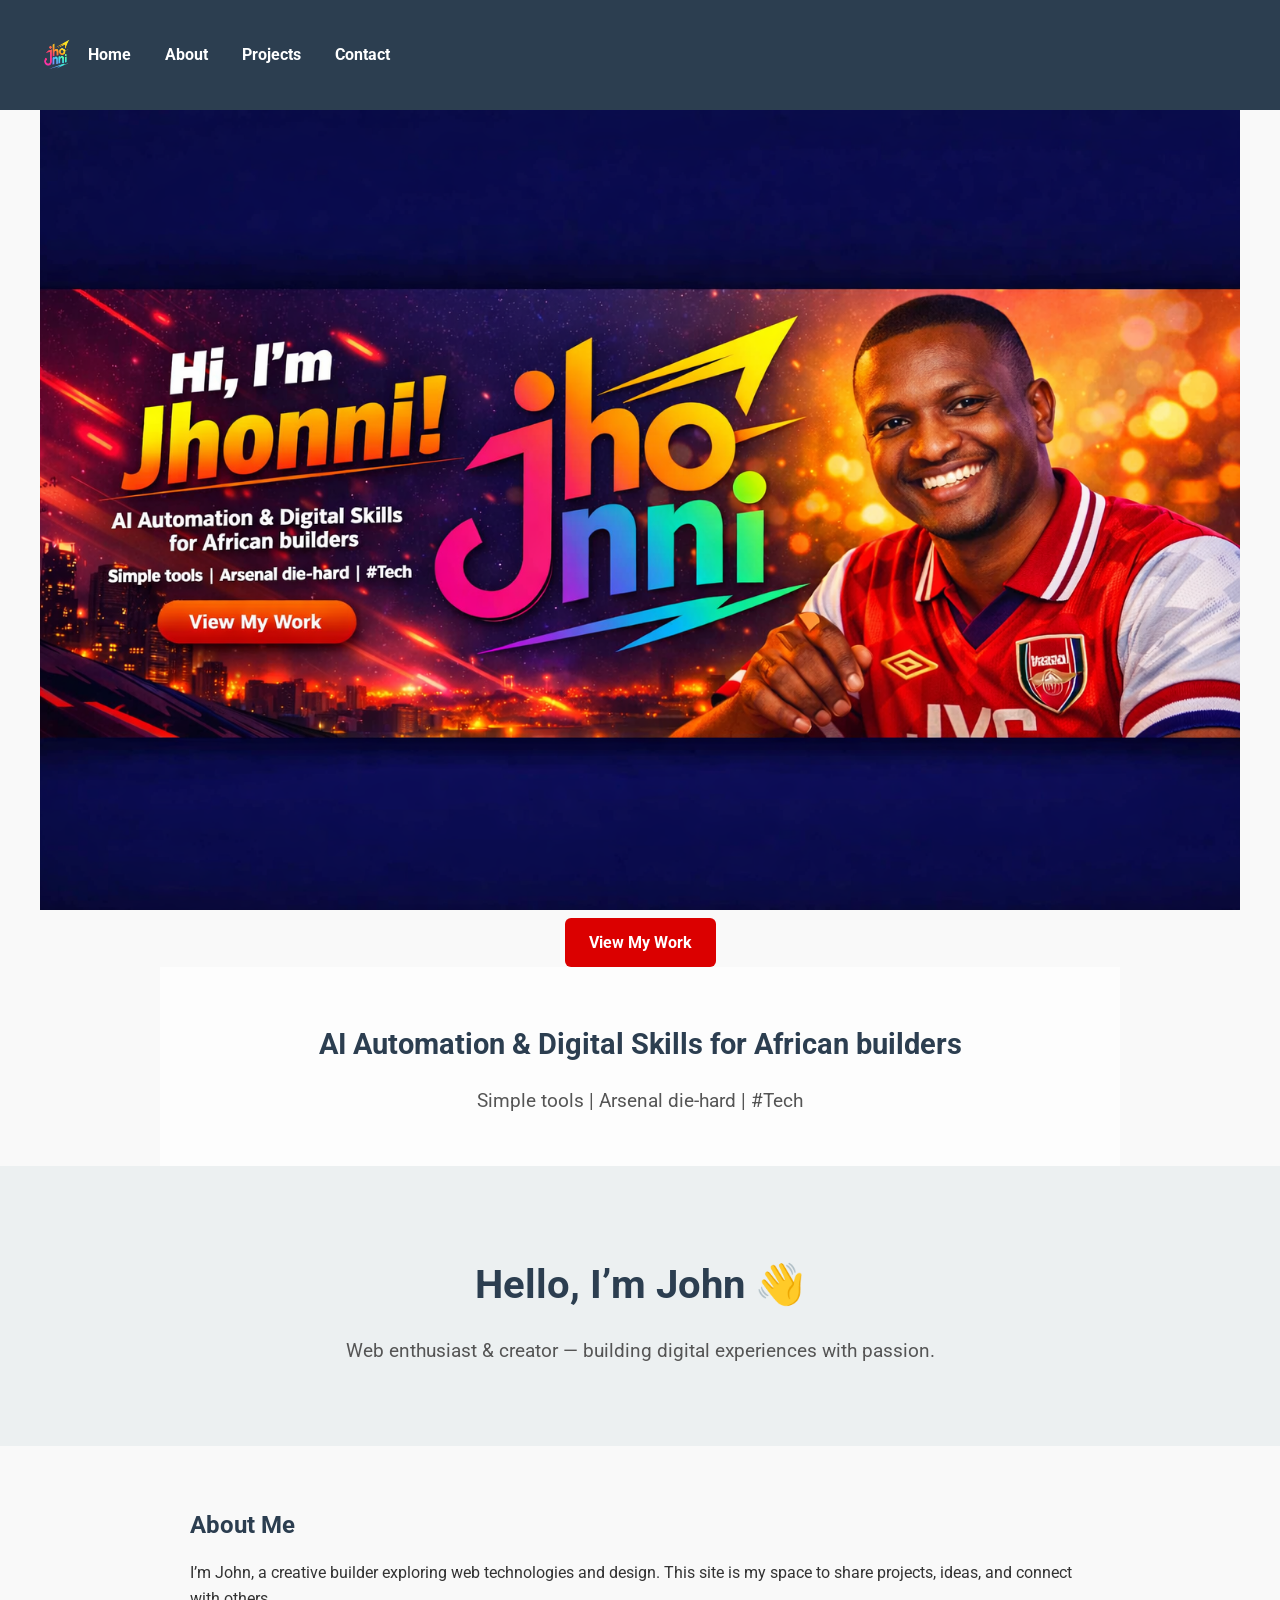
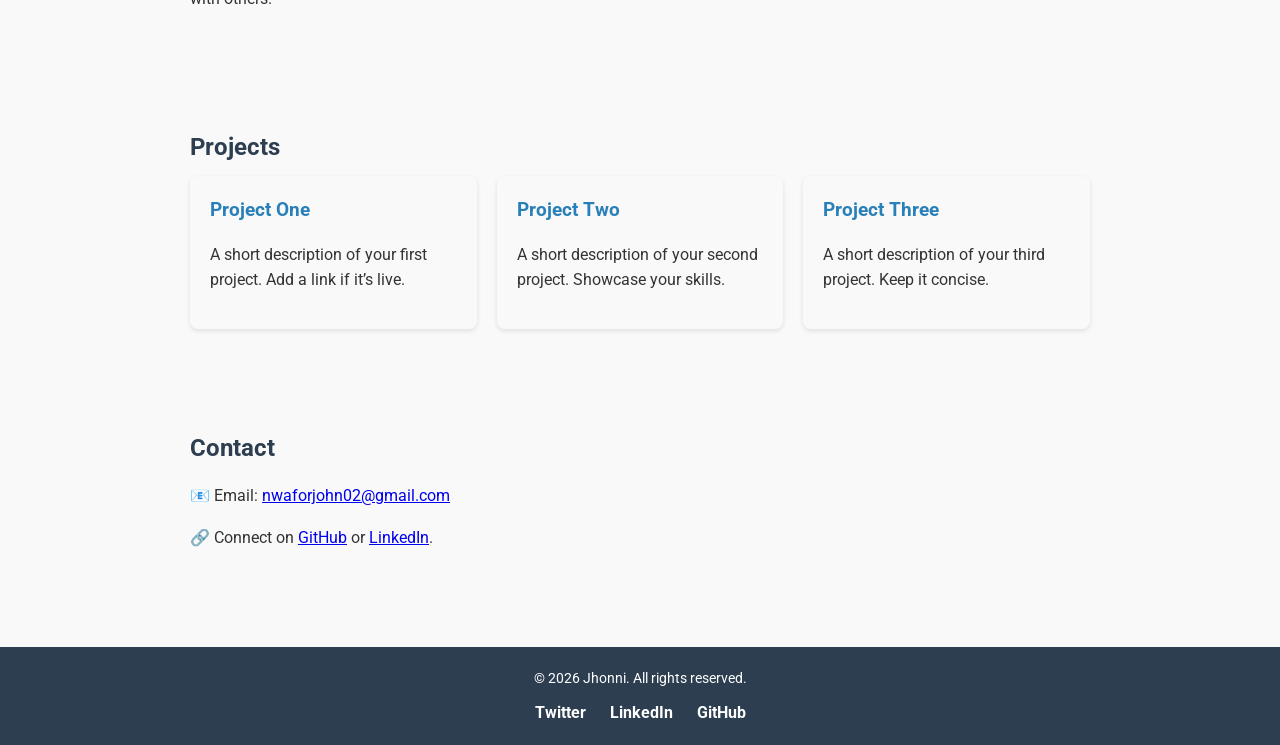
==== index.html @ ac03a9ad "Update GitHub link in footer" ====
<!DOCTYPE html>
<html lang="en">
<head>
  <link rel="stylesheet" href="style.css">
<link rel="icon" type="image/png" href="favicon.png">

  <meta charset="UTF-8">
  <meta name="description" content="John's personal portfolio showcasing projects, skills, and contact information.">
  <meta name="viewport" content="width=device-width, initial-scale=1.0">
  <title>John's Portfolio</title>
  <link href="https://fonts.googleapis.com/css2?family=Roboto:wght@400;700&display=swap" rel="stylesheet">
  <style>
    body { font-family: 'Roboto', sans-serif; margin:0; padding:0; line-height:1.6; }
    header { background:#2c3e50; color:#fff; padding:20px; text-align:center; }
    nav a { color:#fff; margin:0 15px; text-decoration:none; font-weight:bold; }
    .hero { padding:60px; text-align:center; background:#ecf0f1; }
    .hero h1 { font-size:2.5em; margin-bottom:10px; }
    section { padding:40px; max-width:900px; margin:auto; }
    .projects { display:grid; grid-template-columns:repeat(auto-fit,minmax(250px,1fr)); gap:20px; }
    .card { background:#f9f9f9; padding:20px; border-radius:8px; box-shadow:0 2px 5px rgba(0,0,0,0.1); }
    footer { background:#2c3e50; color:#fff; text-align:center; padding:20px; margin-top:40px; }
  </style>
</head>
<body>
  <header>
    <div style="display:flex; align-items:center; justify-content:space-between; padding:10px 20px;">
    <img src="logo1.png" alt="John's Logo" style="height:50px;">
    <nav>
      <a href="index.html">Home</a>
      <a href="about.html">About</a>
      <a href="projects.html">Projects</a>
      <a href="contact.html">Contact</a>
    </nav>
  </div>
  </header>
<div style="text-align:center;">
  <img src="hero-banner2.png" alt="Jhonni Hero Banner" style="width:100%; max-width:1200px;">
  <a href="projects.html" class="hero-banner2-button">View My Work</a>

</div>
<section style="text-align:center; padding:30px; background:#fdfdfd;">
  <h2 style="font-size:1.8em; color:#2c3e50;">AI Automation & Digital Skills for African builders</h2>
  <p style="font-size:1.2em; color:#555;">Simple tools | Arsenal die-hard | #Tech</p>
</section>

  <div class="hero">
    <h1>Hello, I’m John 👋</h1>
    <p>Web enthusiast & creator — building digital experiences with passion.</p>
  </div>

  <section id="about">
    <h2>About Me</h2>
    <p>I’m John, a creative builder exploring web technologies and design. This site is my space to share projects, ideas, and connect with others.</p>
  </section>

  <section id="projects">
    <h2>Projects</h2>
    <div class="projects">
      <div class="card">
        <h3>Project One</h3>
        <p>A short description of your first project. Add a link if it’s live.</p>
      </div>
      <div class="card">
        <h3>Project Two</h3>
        <p>A short description of your second project. Showcase your skills.</p>
      </div>
      <div class="card">
        <h3>Project Three</h3>
        <p>A short description of your third project. Keep it concise.</p>
      </div>
    </div>
  </section>

  <section id="contact">
    <h2>Contact</h2>
    <p>📧 Email: <a href="mailto:nwaforjohn02@gmail.com">nwaforjohn02@gmail.com</a></p>
    <p>🔗 Connect on <a href="https://github.com/yourusername">GitHub</a> or <a href="https://linkedin.com/in/yourusername">LinkedIn</a>.</p>
  </section>

  <footer>
  <div class="footer-content">
    <p>© 2026 Jhonni. All rights reserved.</p>
    <div class="social-links">
      <a href="https://twitter.com/@deyoung166" target="_blank">Twitter</a>
      <a href="https://linkedin.com/in/yourhandle" target="_blank">LinkedIn</a>
      <a href="https://github.com/Johnny2275" target="_blank">GitHub</a>
    </div>
  </div>
</footer>
</body>
</html>
---- style.css ----
/* Global styles */
body {
  font-family: 'Roboto', sans-serif;
  margin: 0;
  padding: 0;
  line-height: 1.6;
  background: #fdfdfd;
  color: #333;
}

/* Color palette */
:root {
  --primary: #2c3e50;   /* Dark navy */
  --secondary: #2980b9; /* Accent blue */
  --light: #ecf0f1;     /* Light gray */
  --highlight: #e67e22; /* Orange accent */
}

/* Header & Navigation */
header {
  background: var(--primary);
  color: #fff;
  padding: 20px;
  text-align: center;
}
nav a {
  color: #fff;
  margin: 0 15px;
  text-decoration: none;
  font-weight: bold;
}
nav a:hover {
  color: var(--highlight);
}

/* Sections */
section {
  padding: 40px;
  max-width: 1000px;
  margin: auto;
}

/* Hero Section */
.hero {
  padding: 80px 20px;
  text-align: center;
  background: var(--light);
}
.hero h1 {
  font-size: 2.8em;
  margin-bottom: 15px;
  color: var(--primary);
}
.hero p {
  font-size: 1.2em;
  color: #555;
}

/* Projects Grid */
.projects {
  display: grid;
  grid-template-columns: repeat(auto-fit, minmax(280px, 1fr));
  gap: 20px;
}
.card {
  background: #fff;
  padding: 20px;
  border-radius: 8px;
  box-shadow: 0 4px 8px rgba(0,0,0,0.08);
  transition: transform 0.2s ease, box-shadow 0.2s ease;
}
.card:hover {
  transform: translateY(-5px);
  box-shadow: 0 6px 12px rgba(0,0,0,0.15);
}
.card h3 {
  margin-top: 0;
  color: var(--secondary);
}
.card a {
  color: var(--highlight);
  text-decoration: none;
  font-weight: bold;
}

/* Contact Form */
form {
  display: flex;
  flex-direction: column;
  gap: 15px;
}
input, textarea {
  padding: 12px;
  border: 1px solid #ccc;
  border-radius: 5px;
  font-size: 16px;
}
button {
  background: var(--secondary);
  color: #fff;
  padding: 12px;
  border: none;
  border-radius: 5px;
  font-size: 16px;
  cursor: pointer;
}
button:hover {
  background: var(--primary);
}

/* Footer */
footer {
  background: var(--primary);
  color: #fff;
  text-align: center;
  padding: 20px;
  margin-top: 40px;
}

/* Responsive tweaks */
@media (max-width: 768px) {
  nav a {
    display: block;
    margin: 10px 0;
  }
  .hero h1 {
    font-size: 2em;
  }
  section {
    padding: 20px;
  }
}
.hero-banner2-button {
  background-color: #db0000; /* Arsenal red */
  color: #fff;
  padding: 12px 24px;
  font-size: 1em;
  font-weight: bold;
  border: none;
  border-radius: 6px;
  text-decoration: none;
  display: inline-block;
  transition: background-color 0.3s ease, transform 0.2s ease;
}
/* General site background */
body {
  background-color: #f9f9f9; /* light neutral */
  font-family: 'Segoe UI', Arial, sans-serif;
  margin: 0;
  padding: 0;
}

/* Header navigation bar */
header {
  background-color: #db0000; /* Arsenal red */
  padding: 15px 30px;
  display: flex;
  align-items: center;
  justify-content: space-between;
}

header img {
  height: 50px;
}

header nav a {
  color: #fff;
  text-decoration: none;
  margin: 0 15px;
  font-weight: bold;
  transition: color 0.3s ease;
}

header nav a:hover {
  color: #ffd700; /* gold hover effect */
}

/* Headings */
h1, h2, h3 {
  color: #2c3e50; /* deep navy for contrast */
  margin-bottom: 10px;
}

/* Hero section */
.hero-banner {
  text-align: center;
  margin-bottom: 40px;
}

/* Arsenal-themed button */
.hero-banner-button {
  background-color: #db0000; /* Arsenal red */
  color: #fff;
  padding: 12px 24px;
  font-size: 1em;
  font-weight: bold;
  border: none;
  border-radius: 6px;
  text-decoration: none;
  display: inline-block;
  transition: background-color 0.3s ease, transform 0.2s ease;
}

.hero-banner-button:hover {
  background-color: #a80000;
  transform: scale(1.05);
}


.hero-banner2-button:hover {
  background-color: #a80000;
  transform: scale(1.05);
}
footer {
  background-color: #db0000; /* Arsenal red */
  color: #fff;
  text-align: center;
  padding: 20px 0;
  margin-top: 40px;
}

.footer-content p {
  margin: 0;
  font-size: 0.9em;
}

.social-links {
  margin-top: 10px;
}

.social-links a {
  color: #fff;
  text-decoration: none;
  margin: 0 10px;
  font-weight: bold;
  transition: color 0.3s ease;
}

.social-links a:hover {
  color: #ffd700; /* gold hover effect */
}
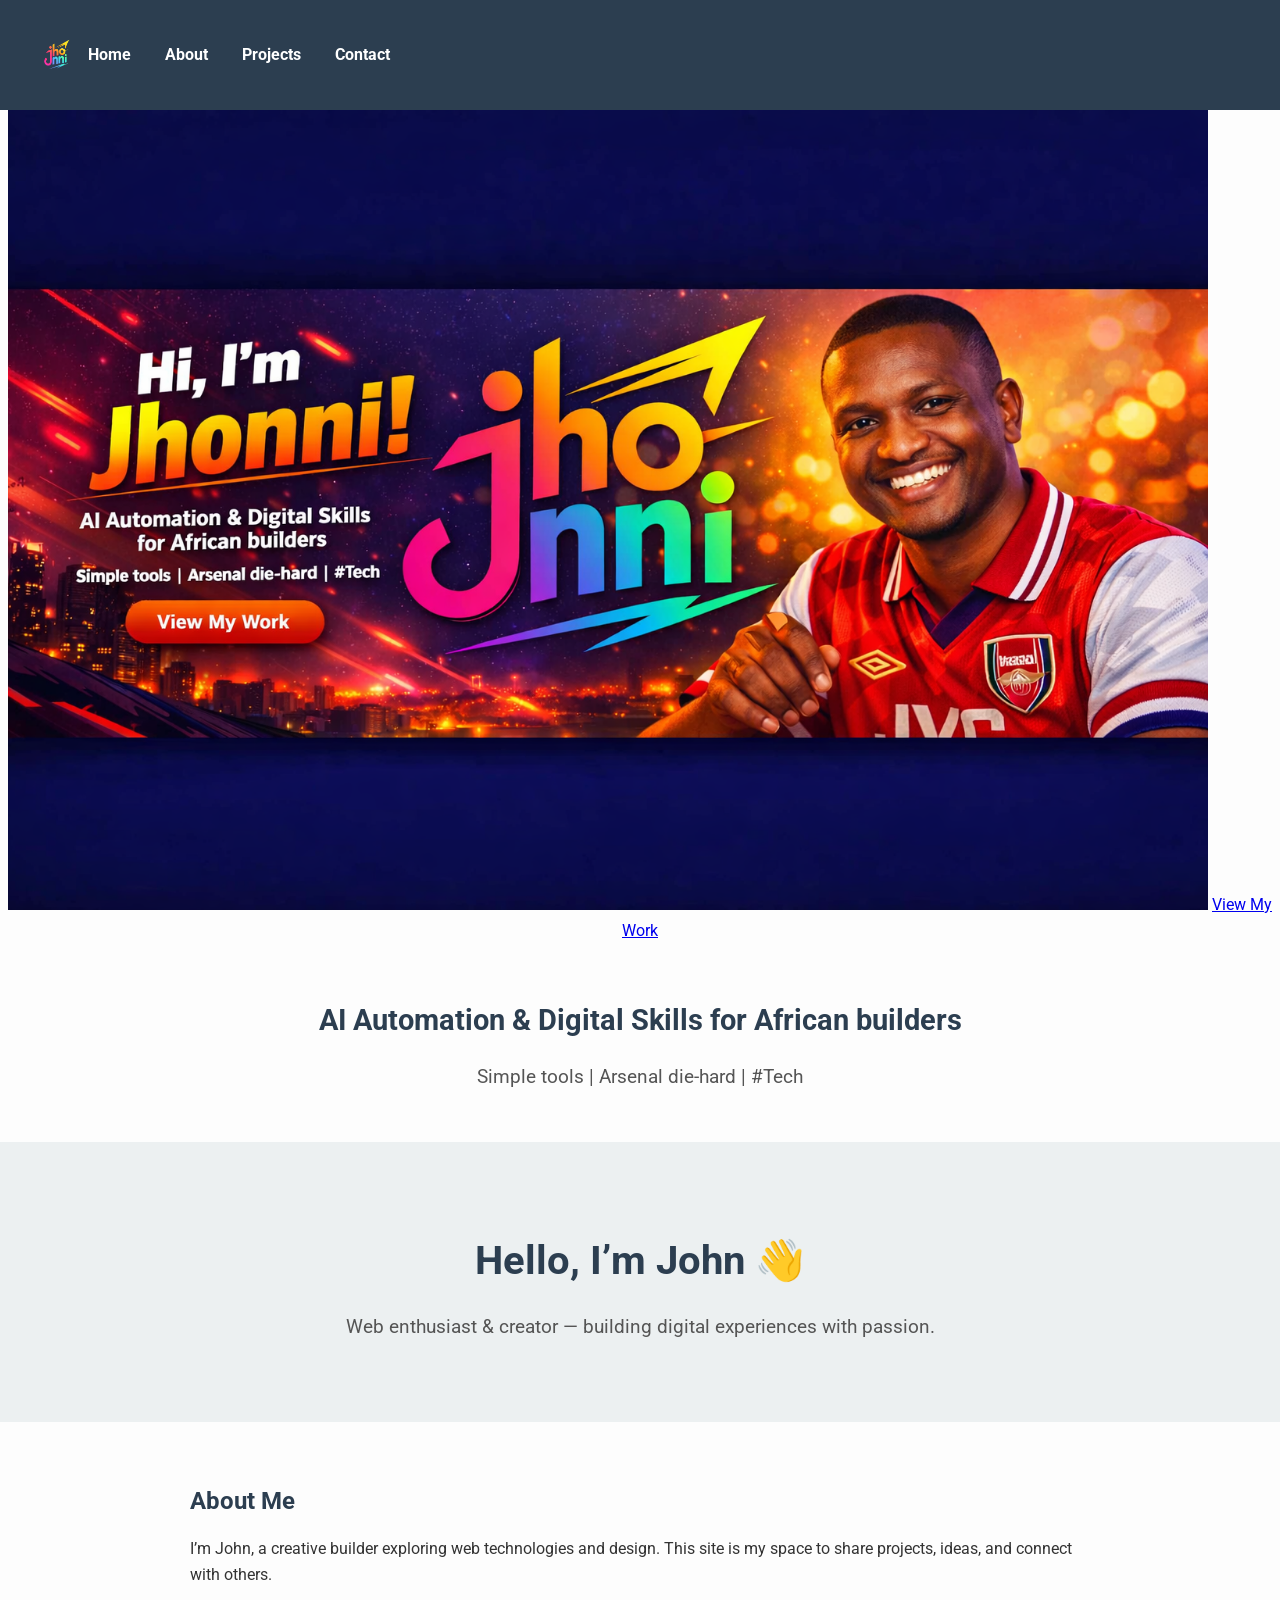
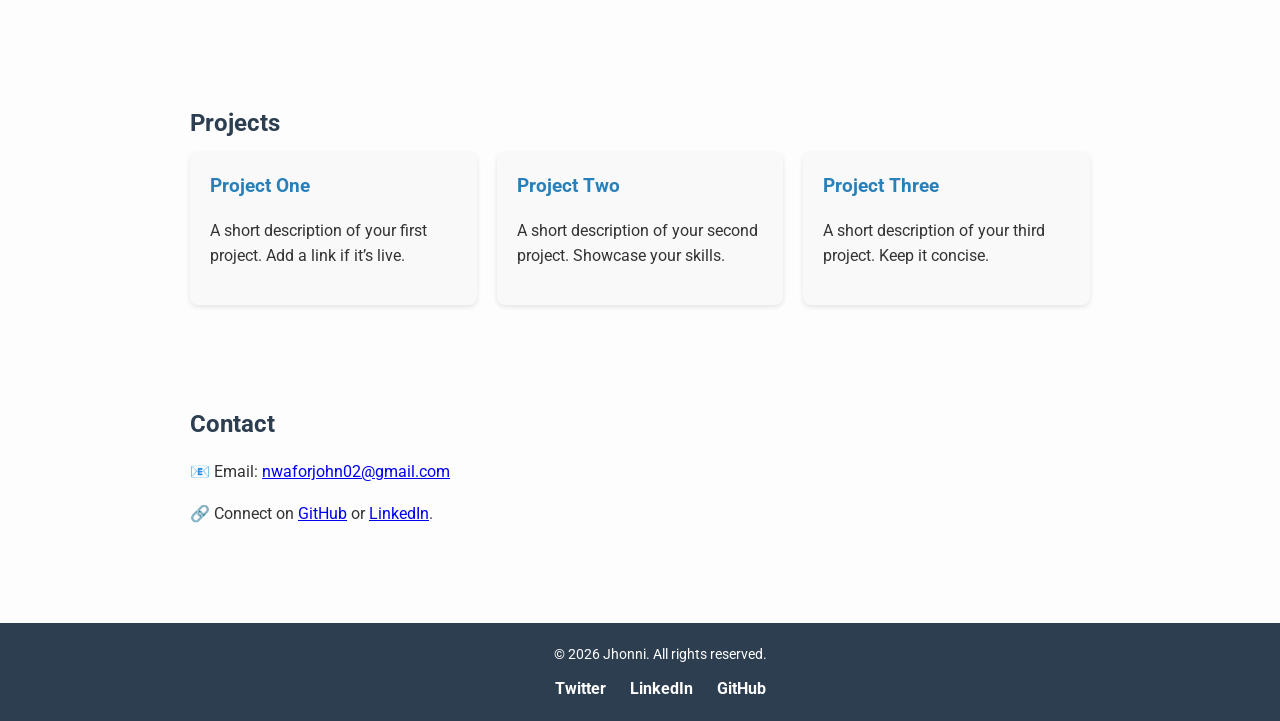
==== commit ffd35f68: "Update index.html" ====
--- a/index.html
+++ b/index.html
@@ -7,7 +7,7 @@
   <meta charset="UTF-8">
   <meta name="description" content="John's personal portfolio showcasing projects, skills, and contact information.">
   <meta name="viewport" content="width=device-width, initial-scale=1.0">
-  <title>John's Portfolio</title>
+  <title>Jhonnie's Space</title>
   <link href="https://fonts.googleapis.com/css2?family=Roboto:wght@400;700&display=swap" rel="stylesheet">
   <style>
     body { font-family: 'Roboto', sans-serif; margin:0; padding:0; line-height:1.6; }
@@ -32,6 +32,9 @@
       <a href="contact.html">Contact</a>
     </nav>
   </div>
+    
+    
+    
   </header>
 <div style="text-align:center;">
   <img src="hero-banner2.png" alt="Jhonni Hero Banner" style="width:100%; max-width:1200px;">
@@ -74,7 +77,7 @@
   <section id="contact">
     <h2>Contact</h2>
     <p>📧 Email: <a href="mailto:nwaforjohn02@gmail.com">nwaforjohn02@gmail.com</a></p>
-    <p>🔗 Connect on <a href="https://github.com/yourusername">GitHub</a> or <a href="https://linkedin.com/in/yourusername">LinkedIn</a>.</p>
+    <p>🔗 Connect on <a href="https://github.com/Johnny2275">GitHub</a> or <a href="https://linkedin.com/in/john-nwafor-359a31131">LinkedIn</a>.</p>
   </section>
 
   <footer>
@@ -82,7 +85,7 @@
     <p>© 2026 Jhonni. All rights reserved.</p>
     <div class="social-links">
       <a href="https://twitter.com/@deyoung166" target="_blank">Twitter</a>
-      <a href="https://linkedin.com/in/yourhandle" target="_blank">LinkedIn</a>
+      <a href="https://linkedin.com/in/john-nwafor-359a31131" target="_blank">LinkedIn</a>
       <a href="https://github.com/Johnny2275" target="_blank">GitHub</a>
     </div>
   </div>
--- a/style.css
+++ b/style.css
@@ -10,7 +10,7 @@
 
 /* Color palette */
 :root {
-  --primary: #2c3e50;   /* Dark navy */
+  --primary: #2c3e50;   /* Dark navy/charcoal */
   --secondary: #2980b9; /* Accent blue */
   --light: #ecf0f1;     /* Light gray */
   --highlight: #e67e22; /* Orange accent */
@@ -21,16 +21,31 @@
   background: var(--primary);
   color: #fff;
   padding: 20px;
-  text-align: center;
-}
-nav a {
-  color: #fff;
+  display: flex;
+  align-items: center;
+  justify-content: space-between;
+}
+
+header img {
+  height: 50px;
+}
+
+header nav a {
+  color: #fff;
+  text-decoration: none;
   margin: 0 15px;
-  text-decoration: none;
-  font-weight: bold;
-}
-nav a:hover {
-  color: var(--highlight);
+  font-weight: bold;
+  transition: color 0.3s ease;
+}
+
+header nav a:hover {
+  color: var(--highlight); /* orange accent hover */
+}
+
+/* Headings */
+h1, h2, h3 {
+  color: var(--primary);
+  margin-bottom: 10px;
 }
 
 /* Sections */
@@ -54,6 +69,31 @@
 .hero p {
   font-size: 1.2em;
   color: #555;
+}
+
+/* Hero Banner */
+.hero-banner {
+  text-align: center;
+  margin-bottom: 40px;
+}
+
+/* Hero Banner Button */
+.hero-banner-button {
+  background-color: var(--secondary); /* accent blue */
+  color: #fff;
+  padding: 12px 24px;
+  font-size: 1em;
+  font-weight: bold;
+  border: none;
+  border-radius: 6px;
+  text-decoration: none;
+  display: inline-block;
+  transition: background-color 0.3s ease, transform 0.2s ease;
+}
+
+.hero-banner-button:hover {
+  background-color: var(--primary);
+  transform: scale(1.05);
 }
 
 /* Projects Grid */
@@ -110,11 +150,38 @@
 
 /* Footer */
 footer {
-  background: var(--primary);
+  background-color: var(--primary); /* dark navy/charcoal */
   color: #fff;
   text-align: center;
-  padding: 20px;
+  padding: 20px 0;
   margin-top: 40px;
+  width: 100%;
+}
+
+.footer-content {
+  max-width: 1200px;
+  margin: auto;
+}
+
+.footer-content p {
+  margin: 0;
+  font-size: 0.9em;
+}
+
+.social-links {
+  margin-top: 10px;
+}
+
+.social-links a {
+  color: #fff;
+  text-decoration: none;
+  margin: 0 10px;
+  font-weight: bold;
+  transition: color 0.3s ease;
+}
+
+.social-links a:hover {
+  color: #ffd700; /* gold hover effect */
 }
 
 /* Responsive tweaks */
@@ -130,114 +197,16 @@
     padding: 20px;
   }
 }
-.hero-banner2-button {
-  background-color: #db0000; /* Arsenal red */
-  color: #fff;
-  padding: 12px 24px;
-  font-size: 1em;
-  font-weight: bold;
-  border: none;
-  border-radius: 6px;
-  text-decoration: none;
-  display: inline-block;
-  transition: background-color 0.3s ease, transform 0.2s ease;
-}
-/* General site background */
-body {
-  background-color: #f9f9f9; /* light neutral */
-  font-family: 'Segoe UI', Arial, sans-serif;
-  margin: 0;
-  padding: 0;
-}
-
-/* Header navigation bar */
-header {
-  background-color: #db0000; /* Arsenal red */
-  padding: 15px 30px;
-  display: flex;
-  align-items: center;
-  justify-content: space-between;
-}
-
-header img {
-  height: 50px;
-}
-
-header nav a {
-  color: #fff;
-  text-decoration: none;
-  margin: 0 15px;
-  font-weight: bold;
-  transition: color 0.3s ease;
-}
-
-header nav a:hover {
-  color: #ffd700; /* gold hover effect */
-}
-
-/* Headings */
-h1, h2, h3 {
-  color: #2c3e50; /* deep navy for contrast */
-  margin-bottom: 10px;
-}
-
-/* Hero section */
-.hero-banner {
-  text-align: center;
-  margin-bottom: 40px;
-}
-
-/* Arsenal-themed button */
-.hero-banner-button {
-  background-color: #db0000; /* Arsenal red */
-  color: #fff;
-  padding: 12px 24px;
-  font-size: 1em;
-  font-weight: bold;
-  border: none;
-  border-radius: 6px;
-  text-decoration: none;
-  display: inline-block;
-  transition: background-color 0.3s ease, transform 0.2s ease;
-}
-
-.hero-banner-button:hover {
-  background-color: #a80000;
-  transform: scale(1.05);
-}
-
-
-.hero-banner2-button:hover {
-  background-color: #a80000;
-  transform: scale(1.05);
-}
-footer {
-  background-color: #db0000; /* Arsenal red */
-  color: #fff;
-  text-align: center;
-  padding: 20px 0;
-  margin-top: 40px;
-}
-
-.footer-content p {
-  margin: 0;
-  font-size: 0.9em;
-}
-
-.social-links {
-  margin-top: 10px;
-}
-
-.social-links a {
-  color: #fff;
-  text-decoration: none;
-  margin: 0 10px;
-  font-weight: bold;
-  transition: color 0.3s ease;
-}
-
-.social-links a:hover {
-  color: #ffd700; /* gold hover effect */
-}
-
-
+
+/* switching themes */
+:root {
+  --primary: #2c3e50;   /* Dark navy */
+  --secondary: #2980b9; /* Accent blue */
+  --highlight: #e67e22; /* Orange accent */
+}
+
+:root[data-theme="arsenal"] {
+  --primary: #db0000;   /* Arsenal red */
+  --secondary: #a80000; /* Darker Arsenal red */
+  --highlight: #ffd700; /* Gold accent */
+}
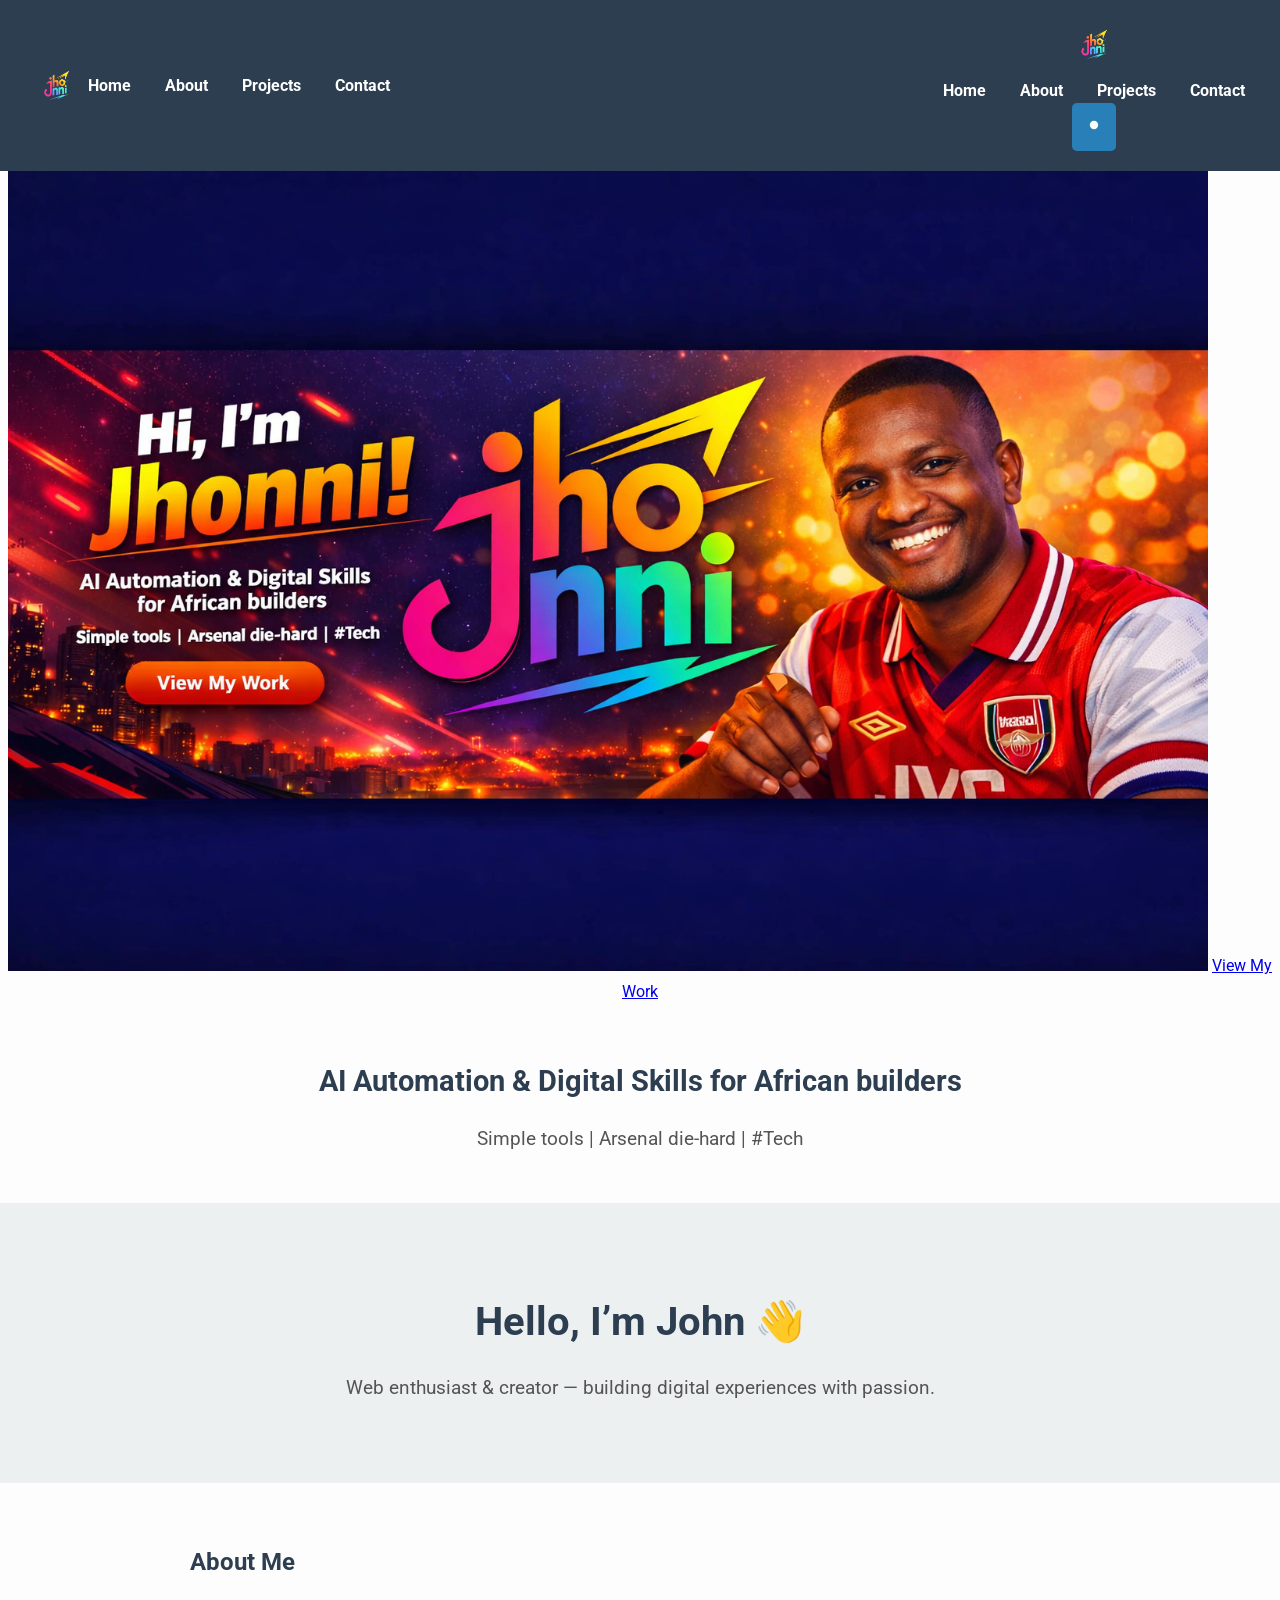
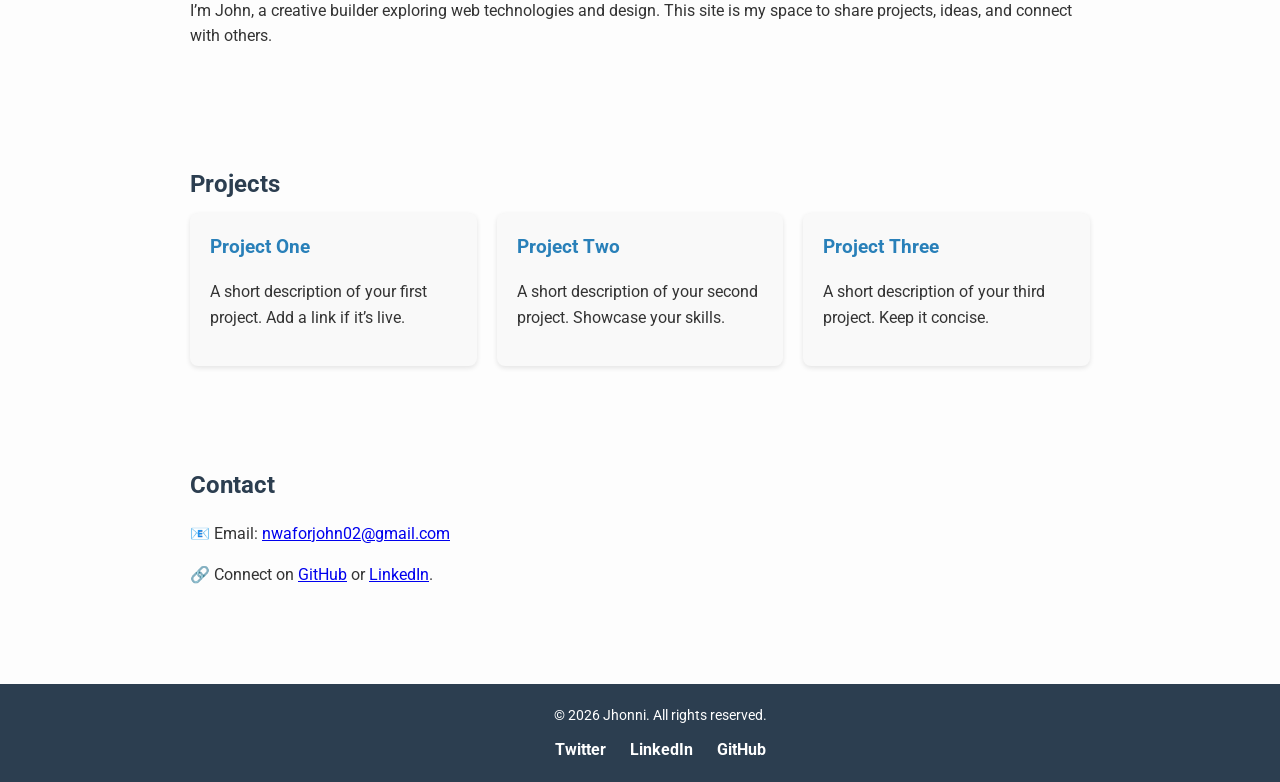
==== commit 200a37c6: "Update index.html" ====
--- a/index.html
+++ b/index.html
@@ -32,9 +32,35 @@
       <a href="contact.html">Contact</a>
     </nav>
   </div>
-    
-    
-    
+<!-- toggle botton -->
+  <div class="header-container">
+    <img src="logo1.png" alt="John's Logo" class="logo">
+    <nav>
+      <a href="index.html">Home</a>
+      <a href="about.html">About</a>
+      <a href="projects.html">Projects</a>
+      <a href="contact.html">Contact</a>
+    </nav>
+    <button id="theme-toggle" aria-label="Toggle theme">
+      <!-- Sun icon (default) -->
+      <svg id="sun-icon" xmlns="http://www.w3.org/2000/svg" width="20" height="20" fill="currentColor" viewBox="0 0 24 24">
+        <circle cx="12" cy="12" r="5"/>
+        <line x1="12" y1="1" x2="12" y2="3"/>
+        <line x1="12" y1="21" x2="12" y2="23"/>
+        <line x1="4.22" y1="4.22" x2="5.64" y2="5.64"/>
+        <line x1="18.36" y1="18.36" x2="19.78" y2="19.78"/>
+        <line x1="1" y1="12" x2="3" y2="12"/>
+        <line x1="21" y1="12" x2="23" y2="12"/>
+        <line x1="4.22" y1="19.78" x2="5.64" y2="18.36"/>
+        <line x1="18.36" y1="5.64" x2="19.78" y2="4.22"/>
+      </svg>
+
+      <!-- Moon icon (Arsenal theme) -->
+      <svg id="moon-icon" xmlns="http://www.w3.org/2000/svg" width="20" height="20" fill="currentColor" viewBox="0 0 24 24" style="display:none;">
+        <path d="M21 12.79A9 9 0 0111.21 3a7 7 0 000 14A9 9 0 0021 12.79z"/>
+      </svg>
+    </button>
+  </div>
   </header>
 <div style="text-align:center;">
   <img src="hero-banner2.png" alt="Jhonni Hero Banner" style="width:100%; max-width:1200px;">
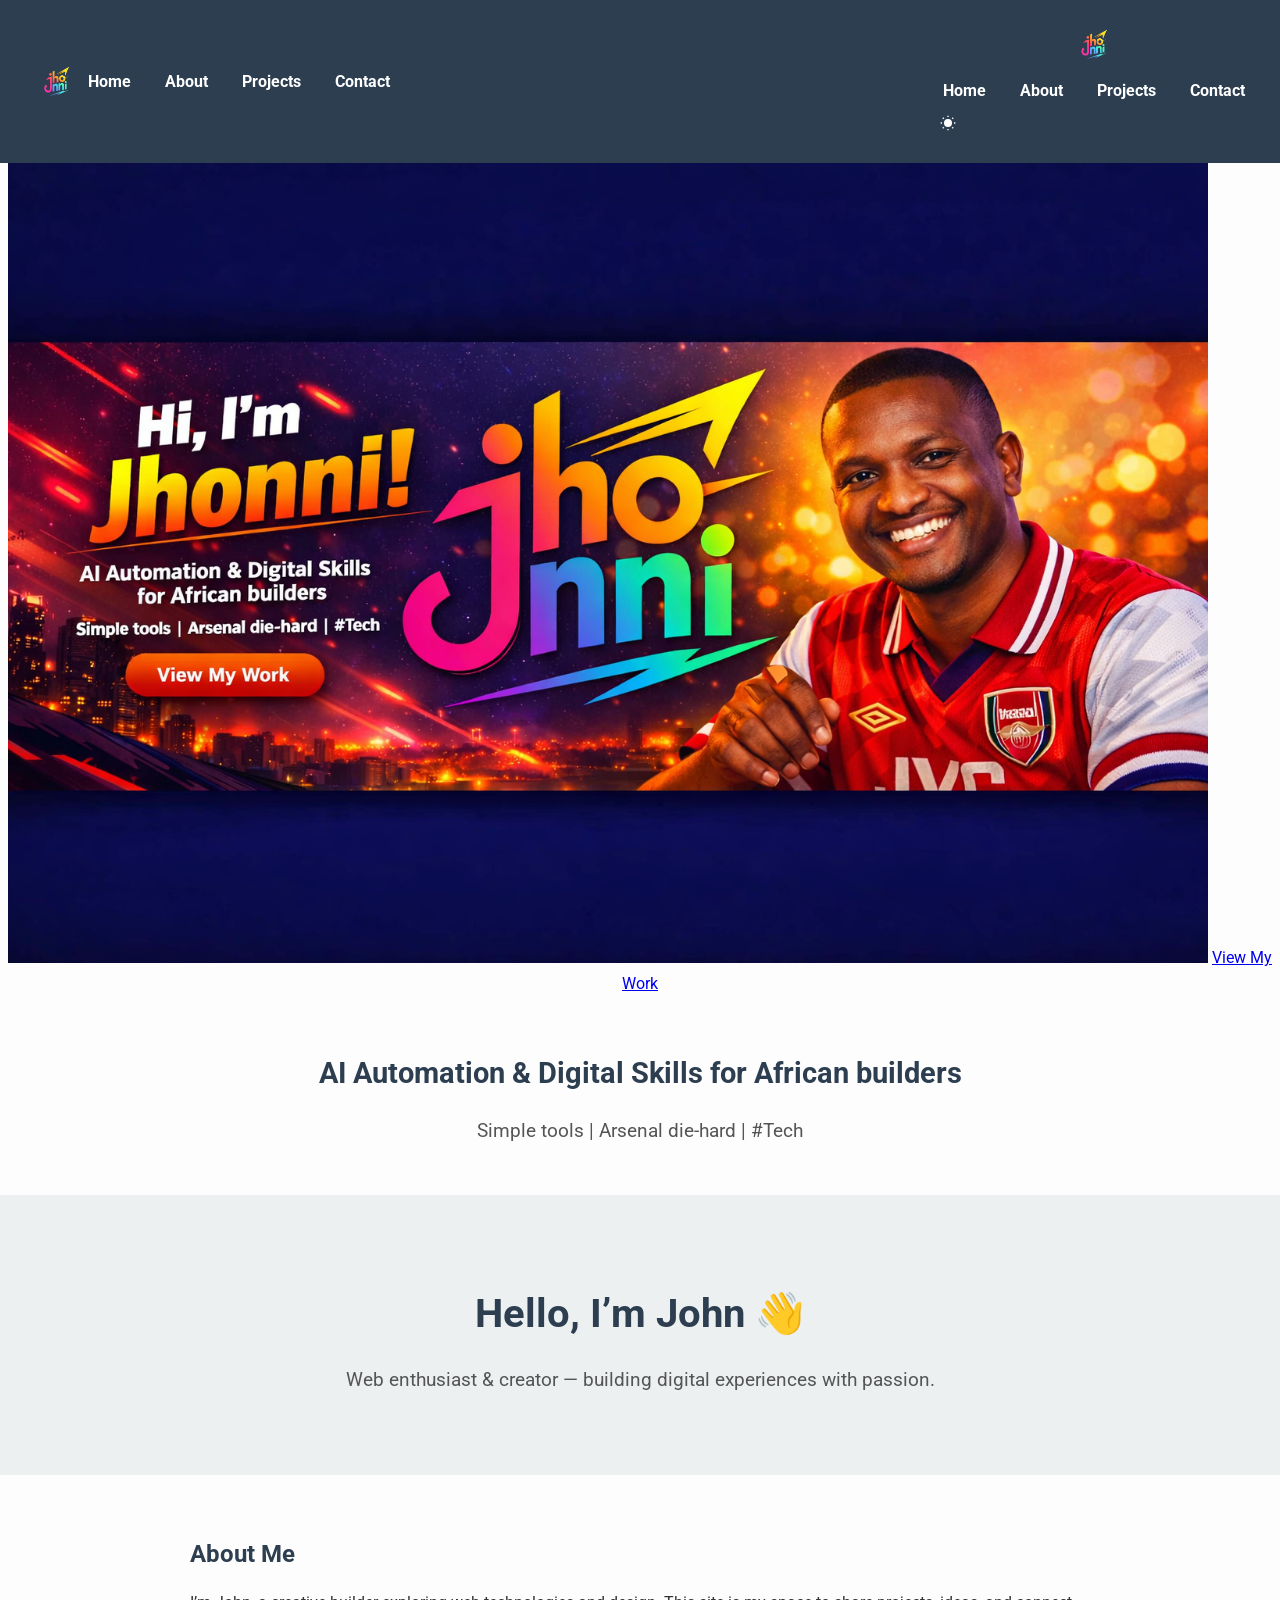
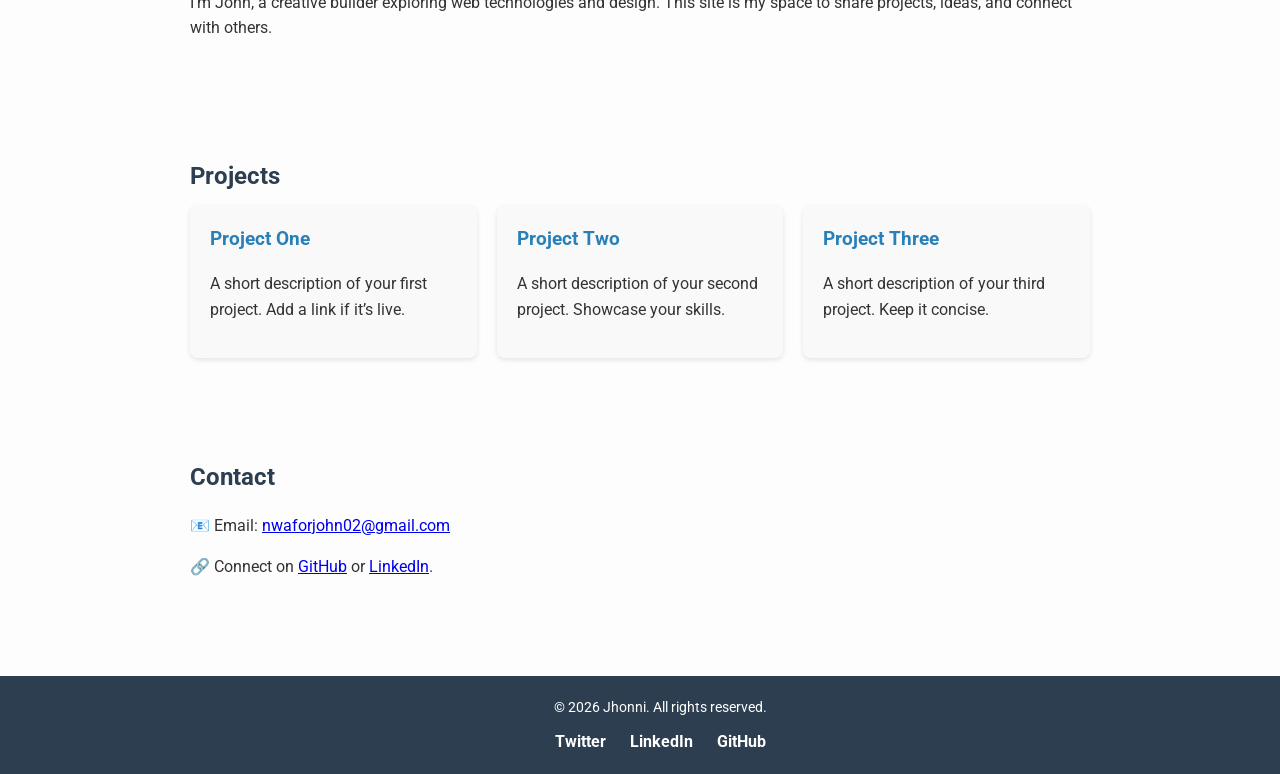
==== commit a371f286: "Update index.html" ====
--- a/index.html
+++ b/index.html
@@ -116,5 +116,40 @@
     </div>
   </div>
 </footer>
+  <script>
+  const toggleBtn = document.getElementById('theme-toggle');
+  const sunIcon = document.getElementById('sun-icon');
+  const moonIcon = document.getElementById('moon-icon');
+
+  // Load saved theme
+  const savedTheme = localStorage.getItem('site-theme');
+  if (savedTheme) {
+    document.documentElement.setAttribute('data-theme', savedTheme);
+    if (savedTheme === 'arsenal') {
+      sunIcon.style.display = "none";
+      moonIcon.style.display = "block";
+    } else {
+      sunIcon.style.display = "block";
+      moonIcon.style.display = "none";
+    }
+  }
+
+  // Toggle theme
+  toggleBtn.addEventListener('click', () => {
+    const currentTheme = document.documentElement.getAttribute('data-theme');
+    if (currentTheme === 'arsenal') {
+      document.documentElement.setAttribute('data-theme', 'default');
+      localStorage.setItem('site-theme', 'default');
+      sunIcon.style.display = "block";
+      moonIcon.style.display = "none";
+    } else {
+      document.documentElement.setAttribute('data-theme', 'arsenal');
+      localStorage.setItem('site-theme', 'arsenal');
+      sunIcon.style.display = "none";
+      moonIcon.style.display = "block";
+    }
+  });
+</script>
+
 </body>
 </html>
--- a/style.css
+++ b/style.css
@@ -210,3 +210,28 @@
   --secondary: #a80000; /* Darker Arsenal red */
   --highlight: #ffd700; /* Gold accent */
 }
+
+#theme-toggle {
+  background-color: var(--primary);
+  color: #fff;
+  border: none;
+  border-radius: 50%;
+  width: 40px;
+  height: 40px;
+  cursor: pointer;
+  display: flex;
+  align-items: center;
+  justify-content: center;
+  transition: background-color 0.3s ease, transform 0.2s ease;
+}
+
+#theme-toggle:hover {
+  background-color: var(--secondary);
+  transform: scale(1.1);
+}
+
+#theme-toggle svg {
+  stroke: currentColor;
+  stroke-width: 2;
+}
+
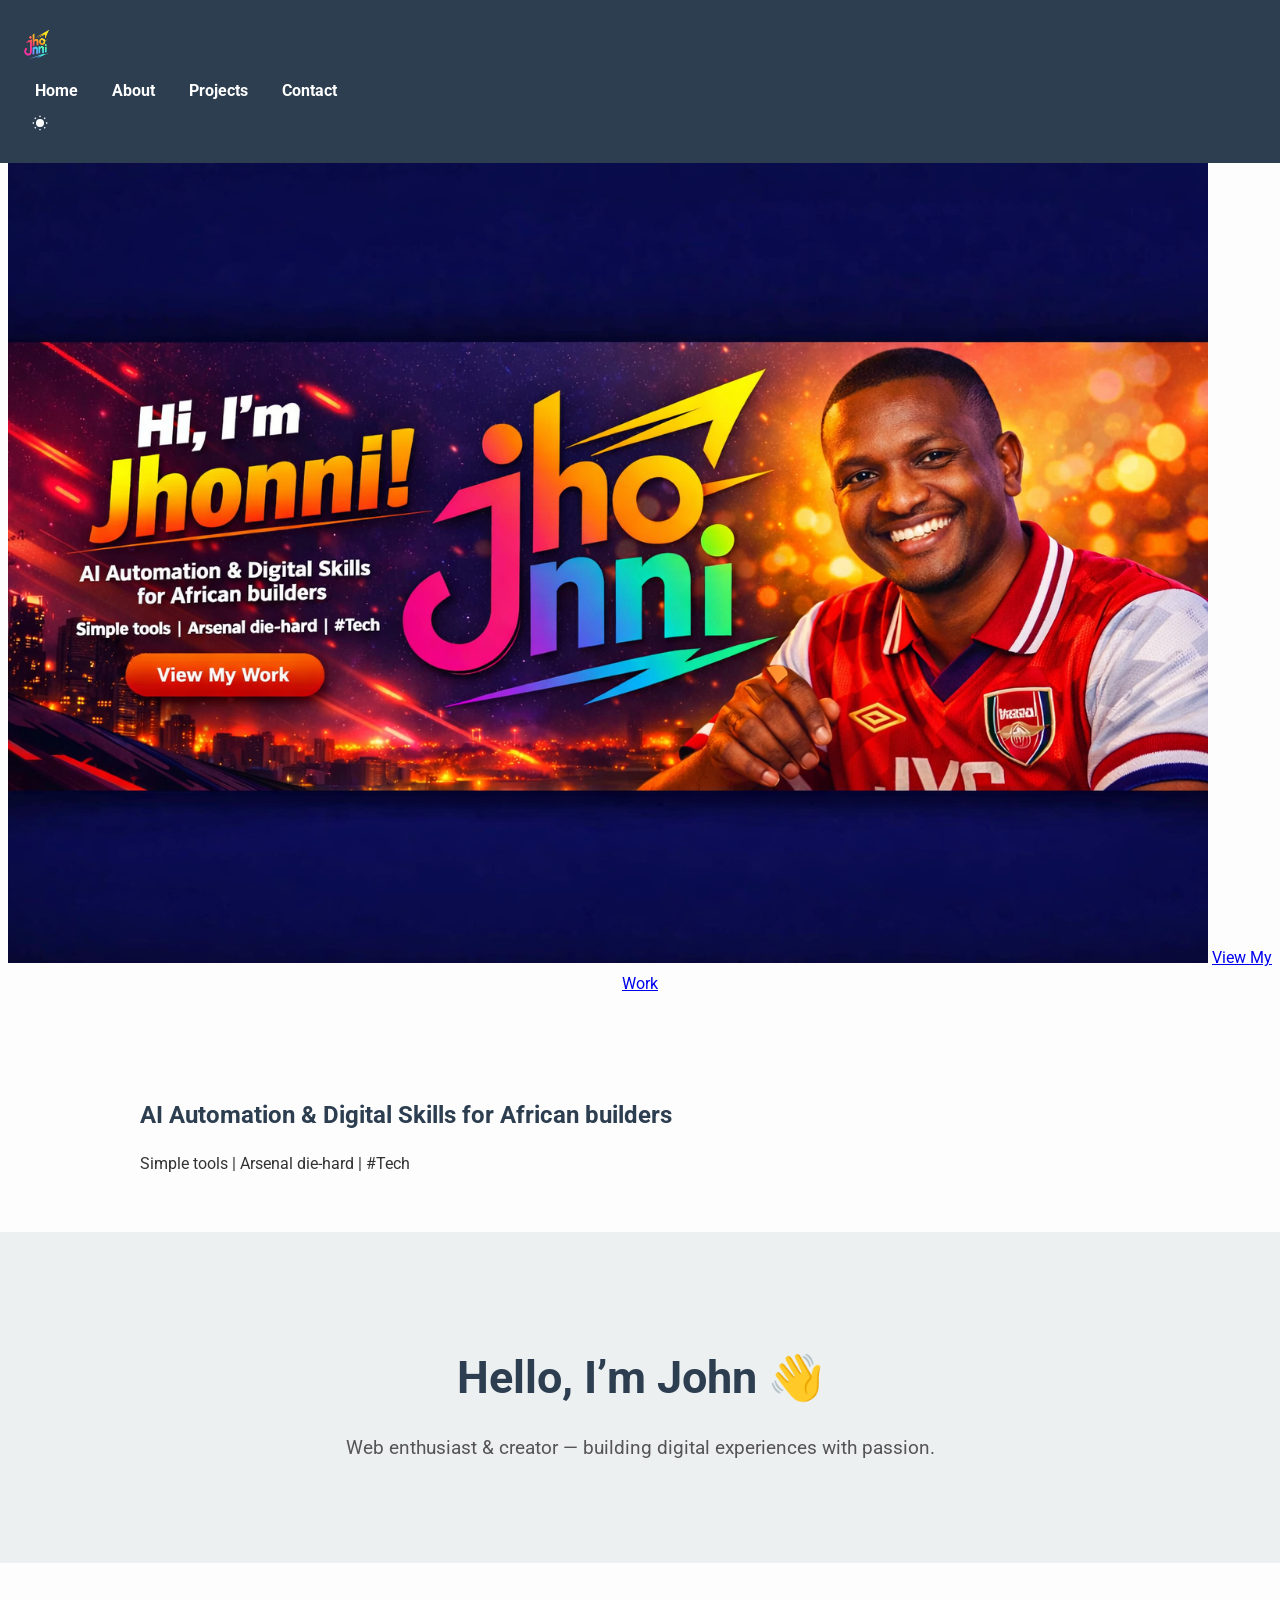
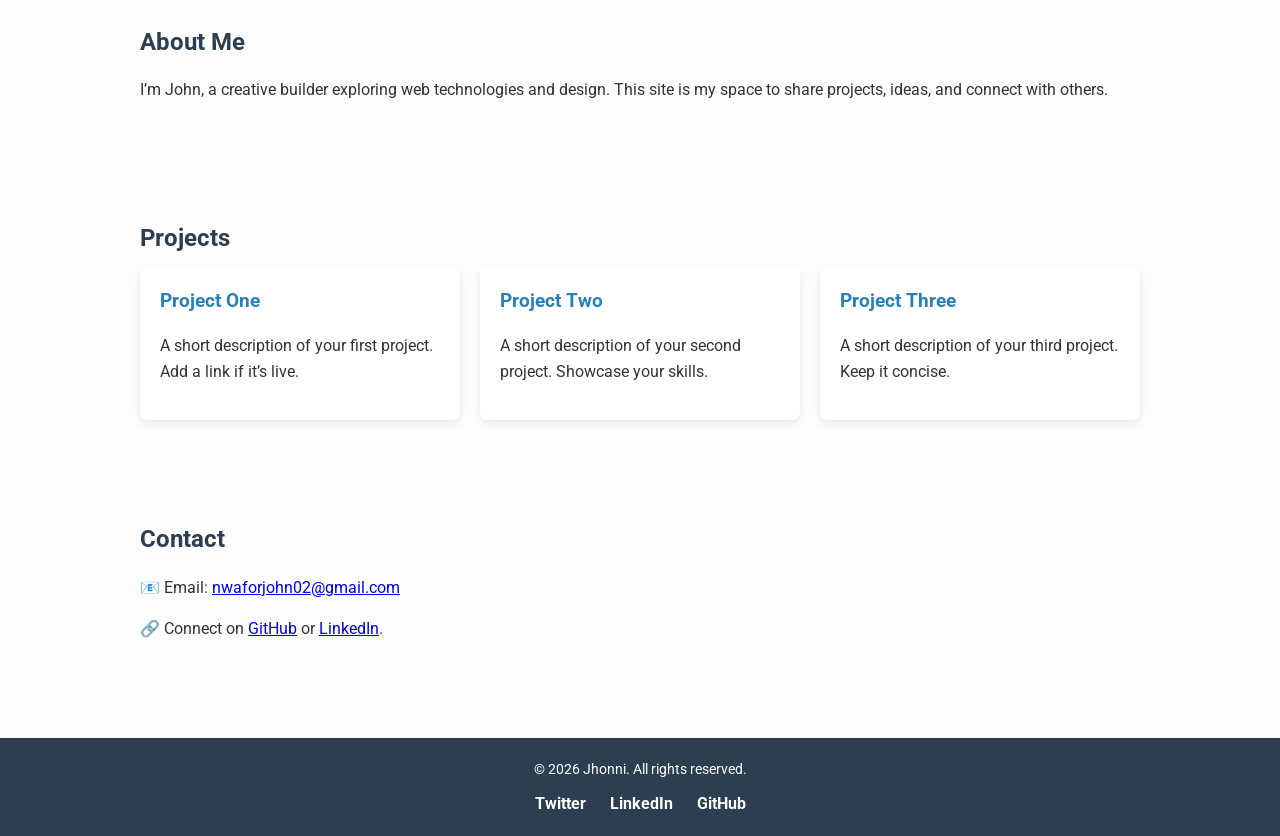
==== commit c6bcdc5a: "Update index.html" ====
--- a/index.html
+++ b/index.html
@@ -1,87 +1,73 @@
 <!DOCTYPE html>
 <html lang="en">
 <head>
-  <link rel="stylesheet" href="style.css">
-<link rel="icon" type="image/png" href="favicon.png">
-
   <meta charset="UTF-8">
   <meta name="description" content="John's personal portfolio showcasing projects, skills, and contact information.">
   <meta name="viewport" content="width=device-width, initial-scale=1.0">
   <title>Jhonnie's Space</title>
+  <link rel="stylesheet" href="style.css">
+  <link rel="icon" type="image/png" href="favicon.png">
   <link href="https://fonts.googleapis.com/css2?family=Roboto:wght@400;700&display=swap" rel="stylesheet">
-  <style>
-    body { font-family: 'Roboto', sans-serif; margin:0; padding:0; line-height:1.6; }
-    header { background:#2c3e50; color:#fff; padding:20px; text-align:center; }
-    nav a { color:#fff; margin:0 15px; text-decoration:none; font-weight:bold; }
-    .hero { padding:60px; text-align:center; background:#ecf0f1; }
-    .hero h1 { font-size:2.5em; margin-bottom:10px; }
-    section { padding:40px; max-width:900px; margin:auto; }
-    .projects { display:grid; grid-template-columns:repeat(auto-fit,minmax(250px,1fr)); gap:20px; }
-    .card { background:#f9f9f9; padding:20px; border-radius:8px; box-shadow:0 2px 5px rgba(0,0,0,0.1); }
-    footer { background:#2c3e50; color:#fff; text-align:center; padding:20px; margin-top:40px; }
-  </style>
 </head>
 <body>
+
+  <!-- Header -->
   <header>
-    <div style="display:flex; align-items:center; justify-content:space-between; padding:10px 20px;">
-    <img src="logo1.png" alt="John's Logo" style="height:50px;">
-    <nav>
-      <a href="index.html">Home</a>
-      <a href="about.html">About</a>
-      <a href="projects.html">Projects</a>
-      <a href="contact.html">Contact</a>
-    </nav>
+    <div class="header-container">
+      <img src="logo1.png" alt="John's Logo" class="logo">
+      <nav>
+        <a href="index.html">Home</a>
+        <a href="about.html">About</a>
+        <a href="projects.html">Projects</a>
+        <a href="contact.html">Contact</a>
+      </nav>
+      <!-- Theme toggle button -->
+      <button id="theme-toggle" aria-label="Toggle theme">
+        <!-- Sun icon (default) -->
+        <svg id="sun-icon" xmlns="http://www.w3.org/2000/svg" width="20" height="20" fill="currentColor" viewBox="0 0 24 24">
+          <circle cx="12" cy="12" r="5"/>
+          <line x1="12" y1="1" x2="12" y2="3"/>
+          <line x1="12" y1="21" x2="12" y2="23"/>
+          <line x1="4.22" y1="4.22" x2="5.64" y2="5.64"/>
+          <line x1="18.36" y1="18.36" x2="19.78" y2="19.78"/>
+          <line x1="1" y1="12" x2="3" y2="12"/>
+          <line x1="21" y1="12" x2="23" y2="12"/>
+          <line x1="4.22" y1="19.78" x2="5.64" y2="18.36"/>
+          <line x1="18.36" y1="5.64" x2="19.78" y2="4.22"/>
+        </svg>
+        <!-- Moon icon (Arsenal theme) -->
+        <svg id="moon-icon" xmlns="http://www.w3.org/2000/svg" width="20" height="20" fill="currentColor" viewBox="0 0 24 24" style="display:none;">
+          <path d="M21 12.79A9 9 0 0111.21 3a7 7 0 000 14A9 9 0 0021 12.79z"/>
+        </svg>
+      </button>
+    </div>
+  </header>
+
+  <!-- Hero Banner -->
+  <div class="hero-banner">
+    <img src="hero-banner2.png" alt="Jhonni Hero Banner" style="width:100%; max-width:1200px;">
+    <a href="projects.html" class="hero-banner2-button">View My Work</a>
   </div>
-<!-- toggle botton -->
-  <div class="header-container">
-    <img src="logo1.png" alt="John's Logo" class="logo">
-    <nav>
-      <a href="index.html">Home</a>
-      <a href="about.html">About</a>
-      <a href="projects.html">Projects</a>
-      <a href="contact.html">Contact</a>
-    </nav>
-    <button id="theme-toggle" aria-label="Toggle theme">
-      <!-- Sun icon (default) -->
-      <svg id="sun-icon" xmlns="http://www.w3.org/2000/svg" width="20" height="20" fill="currentColor" viewBox="0 0 24 24">
-        <circle cx="12" cy="12" r="5"/>
-        <line x1="12" y1="1" x2="12" y2="3"/>
-        <line x1="12" y1="21" x2="12" y2="23"/>
-        <line x1="4.22" y1="4.22" x2="5.64" y2="5.64"/>
-        <line x1="18.36" y1="18.36" x2="19.78" y2="19.78"/>
-        <line x1="1" y1="12" x2="3" y2="12"/>
-        <line x1="21" y1="12" x2="23" y2="12"/>
-        <line x1="4.22" y1="19.78" x2="5.64" y2="18.36"/>
-        <line x1="18.36" y1="5.64" x2="19.78" y2="4.22"/>
-      </svg>
 
-      <!-- Moon icon (Arsenal theme) -->
-      <svg id="moon-icon" xmlns="http://www.w3.org/2000/svg" width="20" height="20" fill="currentColor" viewBox="0 0 24 24" style="display:none;">
-        <path d="M21 12.79A9 9 0 0111.21 3a7 7 0 000 14A9 9 0 0021 12.79z"/>
-      </svg>
-    </button>
-  </div>
-  </header>
-<div style="text-align:center;">
-  <img src="hero-banner2.png" alt="Jhonni Hero Banner" style="width:100%; max-width:1200px;">
-  <a href="projects.html" class="hero-banner2-button">View My Work</a>
+  <!-- Intro Section -->
+  <section class="intro">
+    <h2>AI Automation & Digital Skills for African builders</h2>
+    <p>Simple tools | Arsenal die-hard | #Tech</p>
+  </section>
 
-</div>
-<section style="text-align:center; padding:30px; background:#fdfdfd;">
-  <h2 style="font-size:1.8em; color:#2c3e50;">AI Automation & Digital Skills for African builders</h2>
-  <p style="font-size:1.2em; color:#555;">Simple tools | Arsenal die-hard | #Tech</p>
-</section>
-
+  <!-- Hero Text -->
   <div class="hero">
     <h1>Hello, I’m John 👋</h1>
     <p>Web enthusiast & creator — building digital experiences with passion.</p>
   </div>
 
+  <!-- About Section -->
   <section id="about">
     <h2>About Me</h2>
     <p>I’m John, a creative builder exploring web technologies and design. This site is my space to share projects, ideas, and connect with others.</p>
   </section>
 
+  <!-- Projects Section -->
   <section id="projects">
     <h2>Projects</h2>
     <div class="projects">
@@ -100,56 +86,60 @@
     </div>
   </section>
 
+  <!-- Contact Section -->
   <section id="contact">
     <h2>Contact</h2>
     <p>📧 Email: <a href="mailto:nwaforjohn02@gmail.com">nwaforjohn02@gmail.com</a></p>
     <p>🔗 Connect on <a href="https://github.com/Johnny2275">GitHub</a> or <a href="https://linkedin.com/in/john-nwafor-359a31131">LinkedIn</a>.</p>
   </section>
 
+  <!-- Footer -->
   <footer>
-  <div class="footer-content">
-    <p>© 2026 Jhonni. All rights reserved.</p>
-    <div class="social-links">
-      <a href="https://twitter.com/@deyoung166" target="_blank">Twitter</a>
-      <a href="https://linkedin.com/in/john-nwafor-359a31131" target="_blank">LinkedIn</a>
-      <a href="https://github.com/Johnny2275" target="_blank">GitHub</a>
+    <div class="footer-content">
+      <p>© 2026 Jhonni. All rights reserved.</p>
+      <div class="social-links">
+        <a href="https://twitter.com/@deyoung166" target="_blank">Twitter</a>
+        <a href="https://linkedin.com/in/john-nwafor-359a31131" target="_blank">LinkedIn</a>
+        <a href="https://github.com/Johnny2275" target="_blank">GitHub</a>
+      </div>
     </div>
-  </div>
-</footer>
+  </footer>
+
+  <!-- Theme Toggle Script -->
   <script>
-  const toggleBtn = document.getElementById('theme-toggle');
-  const sunIcon = document.getElementById('sun-icon');
-  const moonIcon = document.getElementById('moon-icon');
+    const toggleBtn = document.getElementById('theme-toggle');
+    const sunIcon = document.getElementById('sun-icon');
+    const moonIcon = document.getElementById('moon-icon');
 
-  // Load saved theme
-  const savedTheme = localStorage.getItem('site-theme');
-  if (savedTheme) {
-    document.documentElement.setAttribute('data-theme', savedTheme);
-    if (savedTheme === 'arsenal') {
-      sunIcon.style.display = "none";
-      moonIcon.style.display = "block";
-    } else {
-      sunIcon.style.display = "block";
-      moonIcon.style.display = "none";
+    // Load saved theme
+    const savedTheme = localStorage.getItem('site-theme');
+    if (savedTheme) {
+      document.documentElement.setAttribute('data-theme', savedTheme);
+      if (savedTheme === 'arsenal') {
+        sunIcon.style.display = "none";
+        moonIcon.style.display = "block";
+      } else {
+        sunIcon.style.display = "block";
+        moonIcon.style.display = "none";
+      }
     }
-  }
 
-  // Toggle theme
-  toggleBtn.addEventListener('click', () => {
-    const currentTheme = document.documentElement.getAttribute('data-theme');
-    if (currentTheme === 'arsenal') {
-      document.documentElement.setAttribute('data-theme', 'default');
-      localStorage.setItem('site-theme', 'default');
-      sunIcon.style.display = "block";
-      moonIcon.style.display = "none";
-    } else {
-      document.documentElement.setAttribute('data-theme', 'arsenal');
-      localStorage.setItem('site-theme', 'arsenal');
-      sunIcon.style.display = "none";
-      moonIcon.style.display = "block";
-    }
-  });
-</script>
+    // Toggle theme
+    toggleBtn.addEventListener('click', () => {
+      const currentTheme = document.documentElement.getAttribute('data-theme');
+      if (currentTheme === 'arsenal') {
+        document.documentElement.setAttribute('data-theme', 'default');
+        localStorage.setItem('site-theme', 'default');
+        sunIcon.style.display = "block";
+        moonIcon.style.display = "none";
+      } else {
+        document.documentElement.setAttribute('data-theme', 'arsenal');
+        localStorage.setItem('site-theme', 'arsenal');
+        sunIcon.style.display = "none";
+        moonIcon.style.display = "block";
+      }
+    });
+  </script>
 
 </body>
 </html>
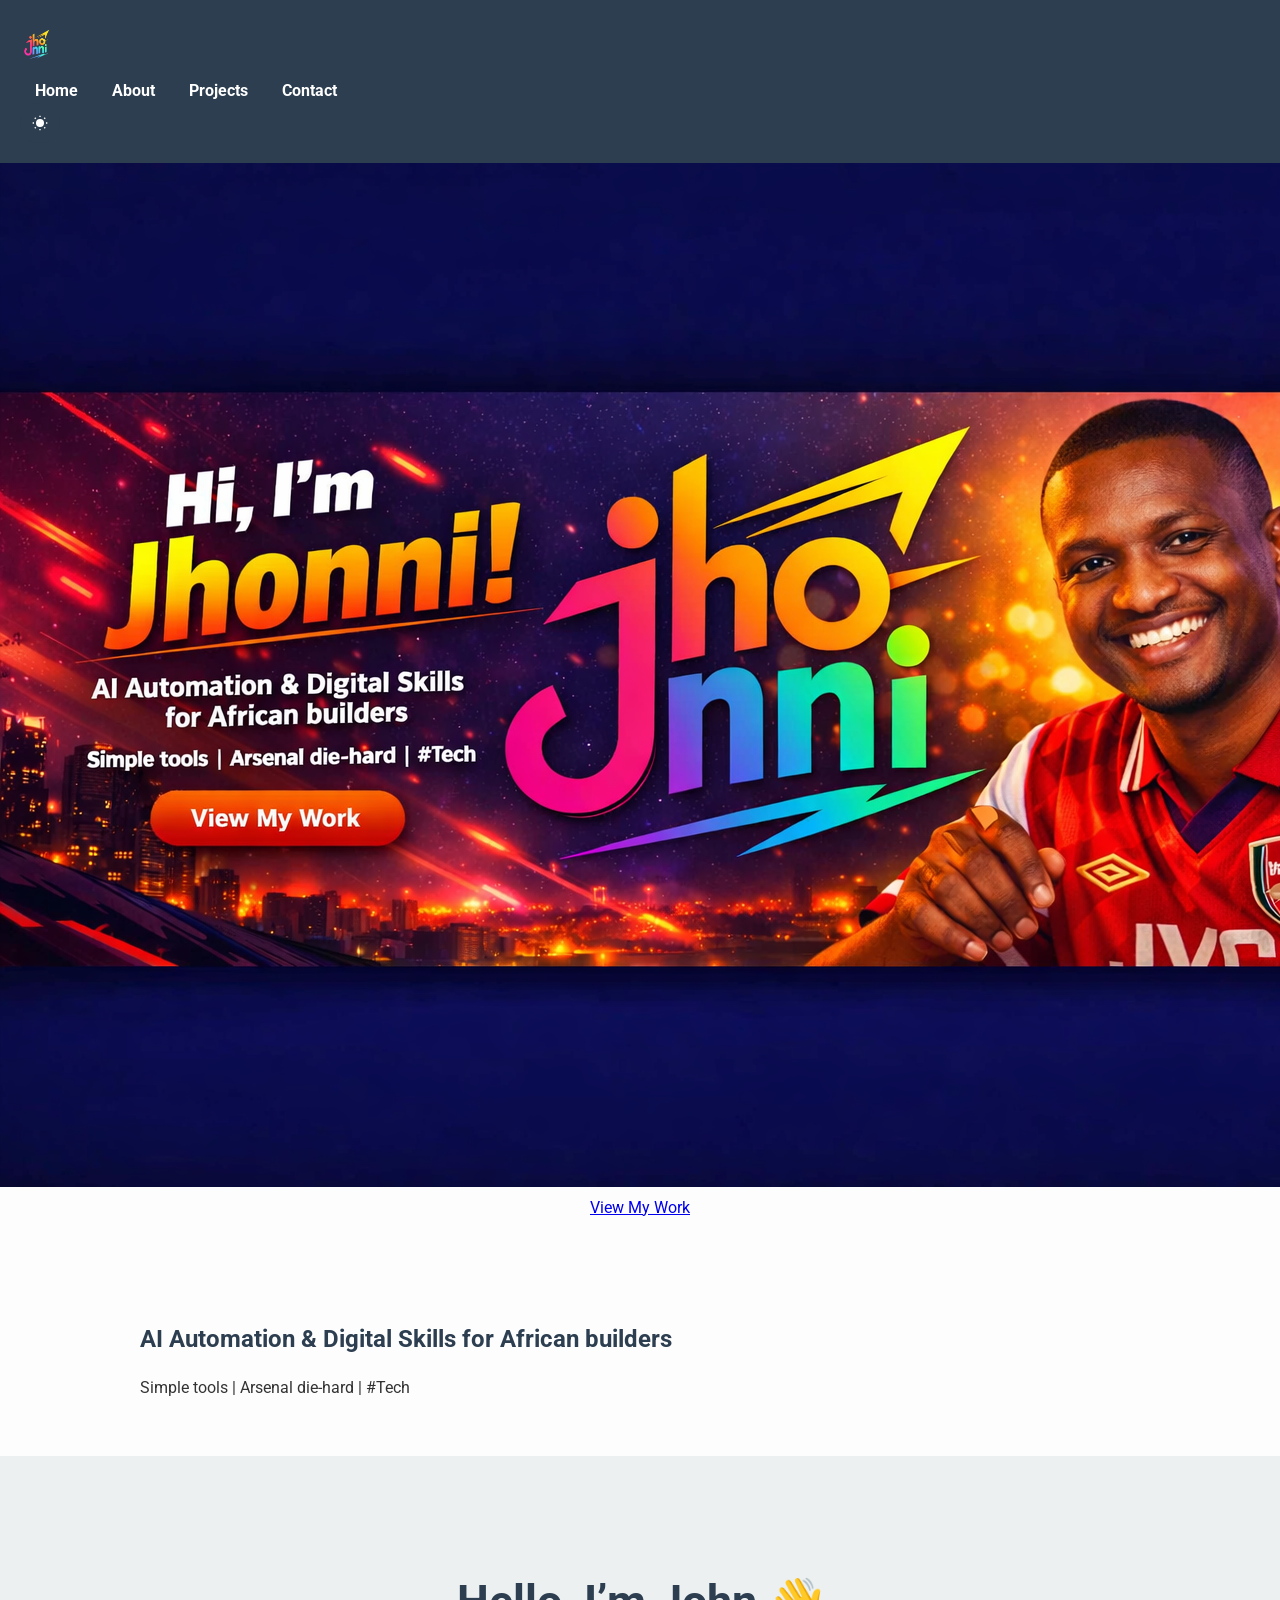
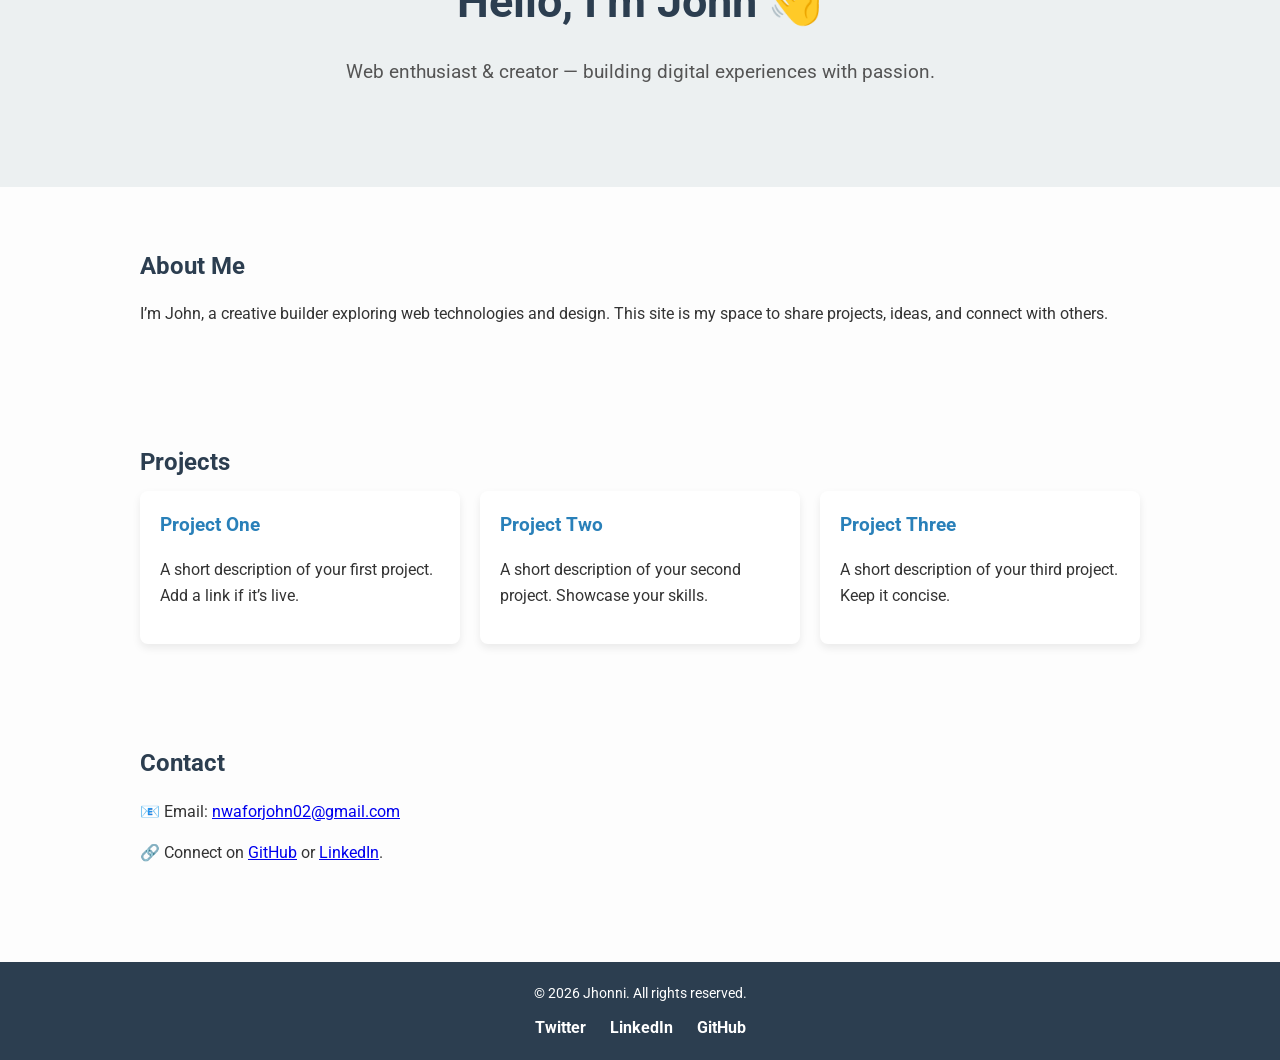
==== commit f829e785: "Update index.html" ====
--- a/index.html
+++ b/index.html
@@ -21,9 +21,9 @@
         <a href="projects.html">Projects</a>
         <a href="contact.html">Contact</a>
       </nav>
-      <!-- Theme toggle button -->
+      <!-- Theme toggle button (top right) -->
       <button id="theme-toggle" aria-label="Toggle theme">
-        <!-- Sun icon (default) -->
+        <!-- Sun icon -->
         <svg id="sun-icon" xmlns="http://www.w3.org/2000/svg" width="20" height="20" fill="currentColor" viewBox="0 0 24 24">
           <circle cx="12" cy="12" r="5"/>
           <line x1="12" y1="1" x2="12" y2="3"/>
@@ -35,7 +35,7 @@
           <line x1="4.22" y1="19.78" x2="5.64" y2="18.36"/>
           <line x1="18.36" y1="5.64" x2="19.78" y2="4.22"/>
         </svg>
-        <!-- Moon icon (Arsenal theme) -->
+        <!-- Moon icon -->
         <svg id="moon-icon" xmlns="http://www.w3.org/2000/svg" width="20" height="20" fill="currentColor" viewBox="0 0 24 24" style="display:none;">
           <path d="M21 12.79A9 9 0 0111.21 3a7 7 0 000 14A9 9 0 0021 12.79z"/>
         </svg>
@@ -45,7 +45,7 @@
 
   <!-- Hero Banner -->
   <div class="hero-banner">
-    <img src="hero-banner2.png" alt="Jhonni Hero Banner" style="width:100%; max-width:1200px;">
+    <img src="hero-banner2.png" alt="Jhonni Hero Banner" class="hero-image">
     <a href="projects.html" class="hero-banner2-button">View My Work</a>
   </div>
 
